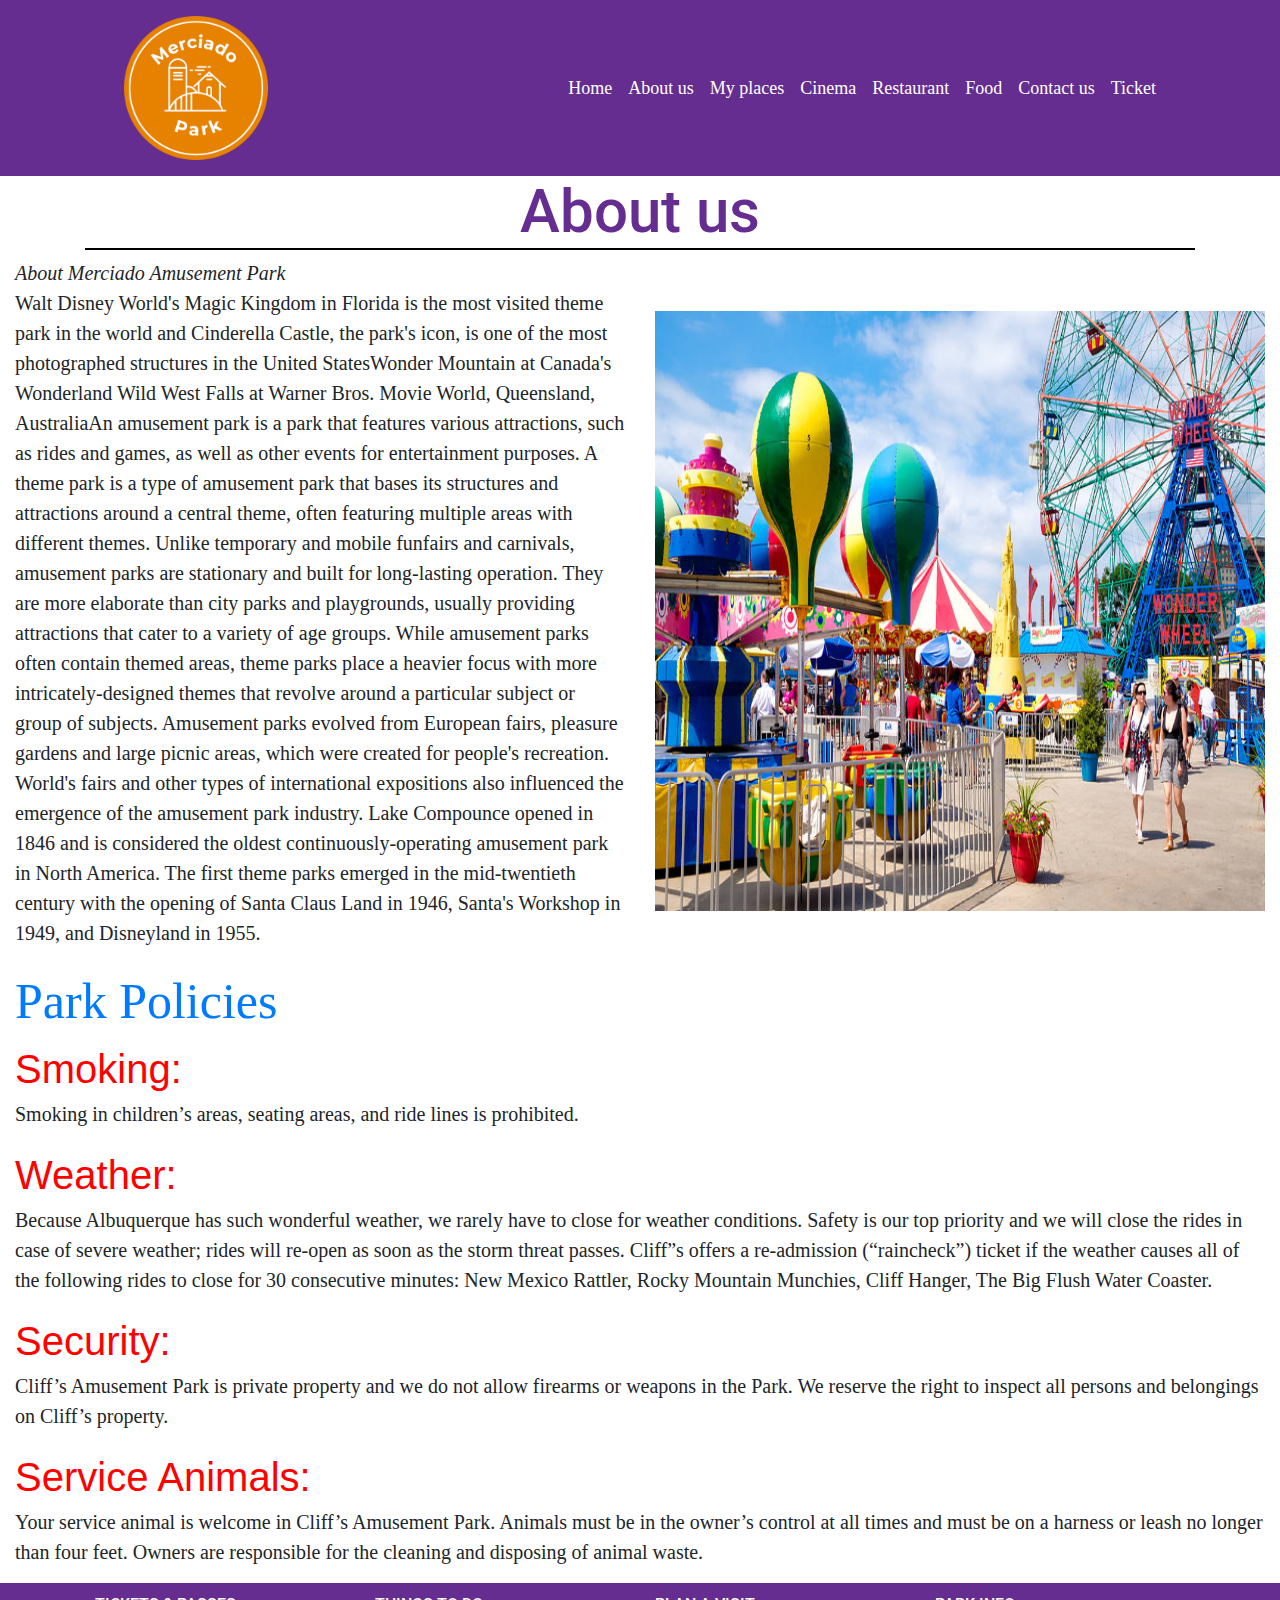
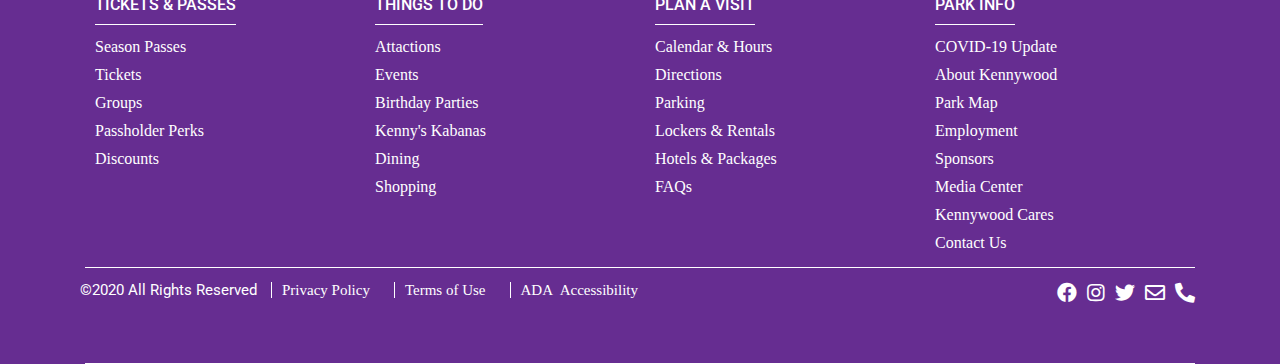
==== About.html @ e529919e "dua eProject len github" ====
<!DOCTYPE html>
<html lang="en">
  <head>
    <meta charset="UTF-8" />
    <meta name="viewport" content="width=device-width, initial-scale=1.0" />
    <meta http-equiv="X-UA-Compatible" content="ie=edge" />
    <title>Merciado Amusement Park</title>
    <link rel="stylesheet" href="./style/main.css" />
    <link rel="stylesheet" href="./style/bootstrap-grid.css" />
    <link href="https://fonts.googleapis.com/css2?family=Roboto:wght@300;400;500;700&display=swap" rel="stylesheet" />
    <link rel="stylesheet" href="./style/all.css" />
    <!-- Import Boostrap css, js, font awesome here -->
    <link rel="stylesheet" href="https://maxcdn.bootstrapcdn.com/bootstrap/4.1.3/css/bootstrap.min.css" />
    <link href="https://use.fontawesome.com/releases/v5.0.4/css/all.css" rel="stylesheet" />
    <script src="https://ajax.googleapis.com/ajax/libs/jquery/3.3.1/jquery.min.js"></script>
    <script src="https://cdnjs.cloudflare.com/ajax/libs/popper.js/1.14.3/umd/popper.min.js"></script>
    <script src="https://maxcdn.bootstrapcdn.com/bootstrap/4.1.3/js/bootstrap.min.js"></script>
  </head>
  <body>
    <!-- Navigation -->
    <header class="menu">
      <div class="container">
        <nav class="navbar navbar-expand-md navbar-light bg-purple sticky-top">
          <div class="container-fluid">
            <a class="navbar-branch" href="./index.html">
              <img src="./images/logo.jpg" />
            </a>
            <button class="navbar-toggler" type="button" data-toggle="collapse" data-target="#navbarResponsive">
              <span class="navbar-toggler-icon"></span>
            </button>
            <div class="collapse navbar-collapse" id="navbarResponsive">
              <ul class="navbar-nav ml-auto">
                <li class="nav-item">
                  <a class="nav-link active" href="./index.html">Home</a>
                </li>
                <li class="nav-item">
                  <a class="nav-link" href="About.html">About us</a>
                </li>
                <li class="nav-item">
                  <a class="nav-link" href="place.html">My places</a>
                </li>
                <li class="nav-item">
                  <a class="nav-link" href="cinema.html">Cinema</a>
                </li>
                <li class="nav-item">
                  <a class="nav-link" href="restaurant.html">Restaurant</a>
                </li>
                <li class="nav-item">
                  <a class="nav-link" href="./food.html">Food</a>
                </li>
                <li class="nav-item">
                  <a class="nav-link" href="./contact.html">Contact us</a>
                </li>
                <li class="nav-item">
                  <a class="nav-link" href="./ticket.html">Ticket</a>
                </li>
              </ul>
            </div>
          </div>
        </nav>
      </div>
    </header>
    <section class="about">
      <div class="container">
        <h2><span>About us</span></h2>
      </div>
      <div class="about-item container-fluid">
        <div class="row">
          <div class="col-md-6 item-item">
            <i> About Merciado Amusement Park</i>
            <p>
              Walt Disney World's Magic Kingdom in Florida is the most visited theme park in the world and Cinderella
              Castle, the park's icon, is one of the most photographed structures in the United StatesWonder Mountain at
              Canada's Wonderland Wild West Falls at Warner Bros. Movie World, Queensland, AustraliaAn amusement park is
              a park that features various attractions, such as rides and games, as well as other events for
              entertainment purposes. A theme park is a type of amusement park that bases its structures and attractions
              around a central theme, often featuring multiple areas with different themes. Unlike temporary and mobile
              funfairs and carnivals, amusement parks are stationary and built for long-lasting operation. They are more
              elaborate than city parks and playgrounds, usually providing attractions that cater to a variety of age
              groups. While amusement parks often contain themed areas, theme parks place a heavier focus with more
              intricately-designed themes that revolve around a particular subject or group of subjects. Amusement parks
              evolved from European fairs, pleasure gardens and large picnic areas, which were created for people's
              recreation. World's fairs and other types of international expositions also influenced the emergence of
              the amusement park industry. Lake Compounce opened in 1846 and is considered the oldest
              continuously-operating amusement park in North America. The first theme parks emerged in the mid-twentieth
              century with the opening of Santa Claus Land in 1946, Santa's Workshop in 1949, and Disneyland in 1955.
            </p>
          </div>
          <div class="col-md-6 item-item">
            <img src="./images/img.jpg" alt="" />
          </div>
        </div>
        <nav class="policies">
          <a href="">Park Policies</a>
          <p>
            <u>Smoking:</u><br />
            Smoking in children’s areas, seating areas, and ride lines is prohibited.
          </p>
          <p>
            <u>Weather:<br /></u>
            Because Albuquerque has such wonderful weather, we rarely have to close for weather conditions. Safety is
            our top priority and we will close the rides in case of severe weather; rides will re-open as soon as the
            storm threat passes. Cliff”s offers a re-admission (“raincheck”) ticket if the weather causes all of the
            following rides to close for 30 consecutive minutes: New Mexico Rattler, Rocky Mountain Munchies, Cliff
            Hanger, The Big Flush Water Coaster.
          </p>
          <p>
            <u>Security:<br /></u>
            Cliff’s Amusement Park is private property and we do not allow firearms or weapons in the Park. We reserve
            the right to inspect all persons and belongings on Cliff’s property.
          </p>
          <p>
            <u>Service Animals:<br /></u>
            Your service animal is welcome in Cliff’s Amusement Park. Animals must be in the owner’s control at all
            times and must be on a harness or leash no longer than four feet. Owners are responsible for the cleaning
            and disposing of animal waste.
          </p>
        </nav>
      </div>
    </section>
    <footer class="footer">
      <div class="container-fluid">
        <div class="container">
          <div class="footer-item">
            <div class="row">
              <div class="col-3 item-item">
                <h3>TICKETS & PASSES</h3>
                <a href="">Season Passes</a>
                <a href="">Tickets</a>
                <a href="">Groups</a>
                <a href="">Passholder Perks</a>
                <a href="">Discounts</a>
              </div>

              <div class="col-3 item-item ">
                <h3>THINGS TO DO</h3>
                <a href="">Attactions</a>
                <a href="">Events</a>
                <a href="">Birthday Parties</a>
                <a href="">Kenny's Kabanas</a>
                <a href="">Dining</a>
                <a href="">Shopping</a>
              </div>

              <div class="col-3 item-item ">
                <h3>PLAN A VISIT</h3>
                <a href="">Calendar & Hours</a>
                <a href="">Directions</a>
                <a href="">Parking</a>
                <a href="">Lockers & Rentals</a>
                <a href="">Hotels & Packages</a>
                <a href="">FAQs</a>
              </div>

              <div class="col-3 item-item ">
                <h3>PARK INFO</h3>
                <a href="">COVID-19 Update</a>
                <a href="">About Kennywood</a>
                <a href="">Park Map</a>
                <a href="">Employment</a>
                <a href="">Sponsors</a>
                <a href="">Media Center</a>
                <a href="">Kennywood Cares</a>
                <a href="">Contact Us</a>
              </div>
            </div>
          </div>

          <div class="footer-item">
            <div class="row">
              <div class="col-7 item1-item">
                <span>©2020 All Rights Reserved</span>
                <a href="">Privacy Policy</a>
                <a href="">Terms of Use</a>
                <a href="">ADA &nbsp;Accessibility</a>
              </div>
              <div class="col-5 face">
                <a href="tel:+84xxxxxxxxx"><i class="fas fa-phone-alt"></i></a>
                <a href="mailto:Merciadopark@gmail.com"><i class="far fa-envelope"></i></a>
                <a href="https://twitter.com"><i class="fab fa-twitter"></i></a>
                <a href="https://www.instagram.com"><i class="fab fa-instagram"></i></a>
                <a href="https://www.facebook.com"><i class="fab fa-facebook"></i></a>
              </div>
            </div>
          </div>
        </div>
      </div>
    </footer>
  </body>
</html>
---- style/main.css ----
* {
  padding: 0;
  margin: 0;
  box-sizing: border-box;
}
:root {
  --color-orange: #f47920;
  --color-purple: #662d91;
  --color-yellow: #efbf04;
  --color-white: #ffffff;
  --color-red: #ee2424;
}
body {
  font-family: Arial, Helvetica, sans-serif;
  background-position: center;
  background-repeat: no-repeat;
  background-size: cover;
  position: relative;
  width: 100%;
}
/* menu */
.menu {
  background-color: var(--color-purple);
  color: var(--color-white);
}
.navbar {
  background-color: var(--color-purple);
  color: var(--color-white);
}
.navbar .navbar-branch > img {
  width: 80%;
  height: 30%;
}
.navbar li a {
  color: white !important;
  font-family: Georgia, "Times New Roman", Times, serif;
  font-size: 18px;
}
.navbar li a:hover {
  color: black !important;
}
/* SLIDER */
#slider {
  overflow: hidden;
}
#slider figure {
  position: relative;
  width: 500%;
  margin: 0;
  left: 0;
  animation: infinite;
}
#slider figure img {
  width: 20%;
  float: left;
}

@keyframes slider {
  0% {
    left: 0;
  }
  20% {
    left: 0;
  }
  25% {
    left: -100%;
  }
  30% {
    left: -100%;
  }
  45% {
    left: -100%;
  }
  50% {
    left: -200%;
  }
  70% {
    left: -200%;
  }
  75% {
    left: -300%;
  }
  95% {
    left: -300%;
  }
  100% {
    left: -400%;
  }
}

/* content */
.content {
  text-align: center;
}
.content .Title {
  margin: auto;
}
h2 {
  text-align: center;
  padding-bottom: 0;
  border-bottom: 2px solid black;
}
span {
  font-size: 60px;
  color: var(--color-purple);
}
u {
  text-decoration: none;
  font-size: 40px;
  color: red;
  font-family: Impact, Haettenschweiler, "Arial Narrow Bold", sans-serif;
}
b {
  color: var(--color-yellow);
  font-size: 50px;
  font-family: "Trebuchet MS", "Lucida Sans Unicode", "Lucida Grande", "Lucida Sans", Arial, sans-serif;
}
p {
  font-family: Cambria, Cochin, Georgia, Times, "Times New Roman", serif;
  font-size: 20px;
}
a {
  color: var(--color-orange);
  font-size: 50px;
  font-family: Cambria, Cochin, Georgia, Times, "Times New Roman", serif;
}

.content .wrapper {
  width: 100%;
  margin: auto;
}
.content .wrapper .item {
  background-color: var(--color-white);
  width: 300px;
  text-align: center;
}
.content .wrapper .item > img {
  width: 100%;
  height: 300px;
}

i {
  font-family: Cambria, Cochin, Georgia, Times, "Times New Roman", serif;
  font-size: 20px;
}
/* ====footer=== */
footer {
  margin: 0;
  padding: 0;
  background-color: var(--color-purple);
}
.footer-item {
  border-bottom: 1px solid white;
  padding: 10px;
  margin: auto;
}
.footer-item .item-item > h3 {
  color: var(--color-white);
  border-bottom: 1px solid white;
  padding-bottom: 10px;
  font-size: 16px;
  display: inline-block;
}
.item-item > a {
  color: var(--color-white);
  display: block;
  text-decoration: none;
  font-size: 16px;
  padding: 2px 0;
}

.footer-item .item1-item {
  padding: 0;
}
.footer-item .item1-item span {
  color: var(--color-white);
  font-size: 15px;
}
.footer-item .item1-item a {
  color: var(--color-white);
  text-decoration: none;
  border-left: 1px solid white;
  padding-left: 10px;
  margin: 0 10px;
  font-size: 15px;
}
.footer-item .face {
  color: var(--color-white);
  padding: 0;
}
.footer-item .face a {
  float: right;
}
.footer-item .face a i {
  margin: 5px;
  font-size: 20px;
  vertical-align: top;
  margin-top: 5px;
  color: var(--color-white);
}

/* gallery */
.container > h2 > span {
  font-size: 60px;
  color: var(--color-purple);
}
.container .gallery-item {
  width: 1200px;
}
.container .gallery-item > img {
  width: 300px;
  height: 300px;
  padding: 10px;
}
/* about us */
.about {
  margin: auto;
}
.about .about-item {
  margin: 5px auto;
}
.about .about-item .item-item {
  margin: auto;
}
.about .about-item .item-item > img {
  width: 100%;
  height: 600px;
}

/* contact us */
.container label {
  margin-bottom: 20px;
}
.submit {
  margin-left: 10px;
}
.map > iframe {
  width: 100%;
  border: 1px solid black;
}

/*my place  */
.place {
  width: 100%;
  margin: 10px;
  text-align: center;
}
.place .place-item {
  width: 100%;
}
.place .place-item > img {
  width: 100%;
  height: 300px;
}
.place .place-item > a {
  font-size: 30px;
  color: var(--color-orange);
}
/* food */

.w3-container,
.w3-panel {
  padding: 0;
  margin: 10px;
}

.w3-tooltip {
  width: 350px;
  margin-left: 10px;
}
.p2 {
  margin-bottom: 15px;
}
.color {
  color: #c42e02;
}
.food {
  text-align: center;
  margin: auto;
  background-color: var(--color-yellow);
  padding: 10px;
  width: 100%;
  margin: 5px;
}
.w3-tooltip > img {
  width: 350px;
  height: 300px;
  margin: 10px auto;
  cursor: pointer;
  border: 2px solid white;
}
/* restaurant */
.restaurant {
  background-color: var(--color-yellow);
  padding: 10px;
  width: 100%;
}
.item {
  width: 100%;
}
.item .w3-container > img {
  width: 530px;
  height: 300px;
  margin: 5px auto;
  cursor: pointer;
  border: 1px solid white;
}
#img01 {
  width: 100%;
  height: 500px;
}
/* playground */
.playground {
  text-align: center;
  margin: auto;
  padding: 10px;
  width: 100%;
  margin: 5px;
}

/* cinema */
.cinema {
  text-align: center;
  margin: auto;
  padding: 10px;
  width: 100%;
  margin: 5px;
  background-color: var(--color-orange);
}
.cinema .item .w3-container > img {
  width: 530px;
  height: 400px;
  margin: 5px auto;
  cursor: pointer;
  border: 1px solid white;
}
#img02 {
  width: 100%;
  height: 100%;
}
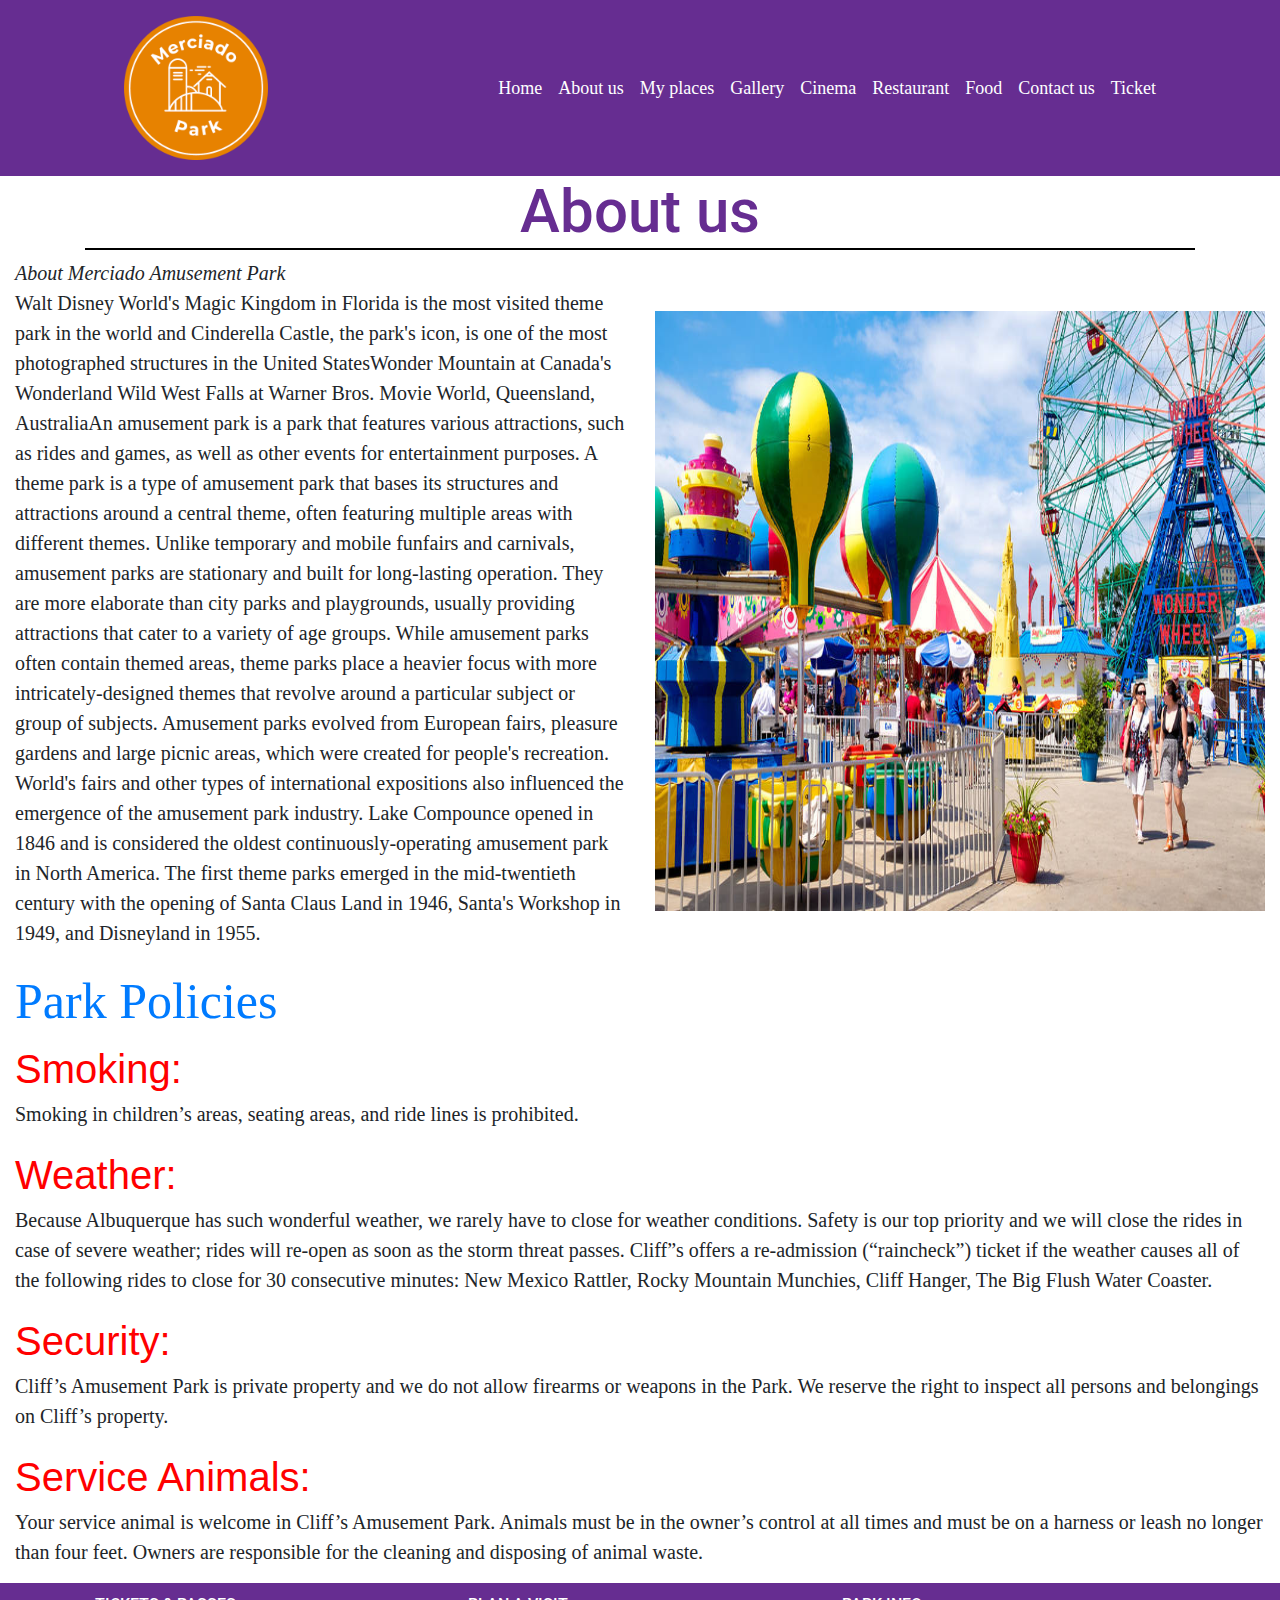
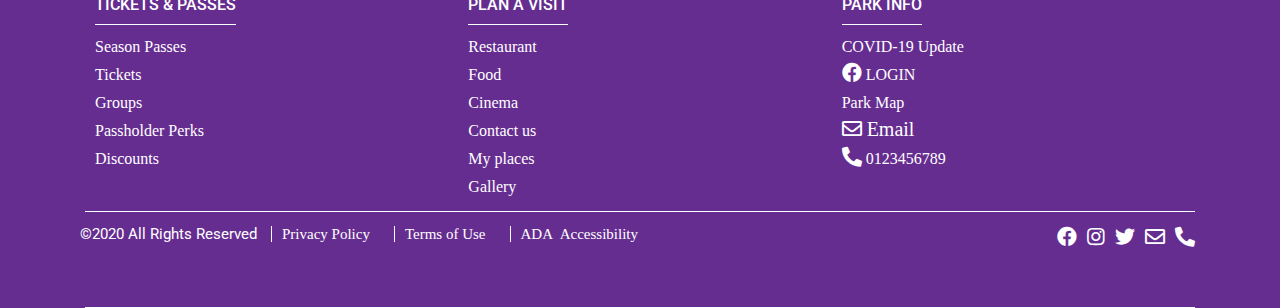
==== commit 2936e9d5: "luu Eproject" ====
--- a/About.html
+++ b/About.html
@@ -38,6 +38,9 @@
                 </li>
                 <li class="nav-item">
                   <a class="nav-link" href="place.html">My places</a>
+                </li>
+                <li class="nav-item">
+                  <a class="nav-link" href="gallery.html">Gallery</a>
                 </li>
                 <li class="nav-item">
                   <a class="nav-link" href="cinema.html">Cinema</a>
@@ -123,7 +126,7 @@
         <div class="container">
           <div class="footer-item">
             <div class="row">
-              <div class="col-3 item-item">
+              <div class="col-4 item-item">
                 <h3>TICKETS & PASSES</h3>
                 <a href="">Season Passes</a>
                 <a href="">Tickets</a>
@@ -132,36 +135,23 @@
                 <a href="">Discounts</a>
               </div>
 
-              <div class="col-3 item-item ">
-                <h3>THINGS TO DO</h3>
-                <a href="">Attactions</a>
-                <a href="">Events</a>
-                <a href="">Birthday Parties</a>
-                <a href="">Kenny's Kabanas</a>
-                <a href="">Dining</a>
-                <a href="">Shopping</a>
+              <div class="col-4 item-item ">
+                <h3>PLAN A VISIT</h3>
+                <a href="restaurant.html">Restaurant</a>
+                <a href="food.html">Food</a>
+                <a href="cinema.html">Cinema</a>
+                <a href="contact.html">Contact us</a>
+                <a href="place.html">My places</a>
+                <a href="gallery.html">Gallery</a>
               </div>
 
-              <div class="col-3 item-item ">
-                <h3>PLAN A VISIT</h3>
-                <a href="">Calendar & Hours</a>
-                <a href="">Directions</a>
-                <a href="">Parking</a>
-                <a href="">Lockers & Rentals</a>
-                <a href="">Hotels & Packages</a>
-                <a href="">FAQs</a>
-              </div>
-
-              <div class="col-3 item-item ">
+              <div class="col-4 item-item ">
                 <h3>PARK INFO</h3>
                 <a href="">COVID-19 Update</a>
-                <a href="">About Kennywood</a>
-                <a href="">Park Map</a>
-                <a href="">Employment</a>
-                <a href="">Sponsors</a>
-                <a href="">Media Center</a>
-                <a href="">Kennywood Cares</a>
-                <a href="">Contact Us</a>
+                <a href="https://www.facebook.com"><i class="fab fa-facebook"></i> LOGIN </a>
+                <a href="contact.html">Park Map</a>
+                <a href="mailto:Merciadopark@gmail.com"><i class="far fa-envelope"> Email</i></a>
+                <a href="tel:+84xxxxxxxxx"><i class="fas fa-phone-alt"></i> 0123456789</a>
               </div>
             </div>
           </div>
--- a/style/main.css
+++ b/style/main.css
@@ -131,7 +131,7 @@
 }
 .content .wrapper .item {
   background-color: var(--color-white);
-  width: 300px;
+  width: 100%;
   text-align: center;
 }
 .content .wrapper .item > img {
@@ -199,95 +199,137 @@
   color: var(--color-white);
 }
 
+/* about us */
+.about {
+  margin: auto;
+}
+.about .about-item {
+  margin: 5px auto;
+}
+.about .about-item .item-item {
+  margin: auto;
+}
+.about .about-item .item-item > img {
+  width: 100%;
+  height: 600px;
+}
+/* cinema */
+.cinema {
+  text-align: center;
+  margin: auto;
+  padding: 10px;
+  width: 100%;
+  margin: 5px;
+  background-color: var(--color-orange);
+}
+.cinema .w3-container {
+  width: 100%;
+}
+.cinema .item .w3-container > img {
+  width: 100%;
+  height: 400px;
+  margin: 5px auto;
+  cursor: pointer;
+  border: 1px solid white;
+}
+#img02 {
+  width: 100%;
+  height: 100%;
+}
+/* contact us */
+.container label {
+  margin-bottom: 20px;
+}
+.submit {
+  margin-left: 10px;
+}
+.map > iframe {
+  width: 100%;
+  border: 1px solid black;
+}
+
+/*my place  */
+.place {
+  width: 100%;
+  margin: 10px;
+  text-align: center;
+}
+.place .place-item {
+  width: 100%;
+}
+.place .place-item > img {
+  width: 100%;
+  height: 300px;
+}
+.place .place-item > a {
+  font-size: 20px;
+  color: var(--color-orange);
+}
+/* food */
+
+.w3-container,
+.w3-panel {
+  padding: 0;
+  margin: 10px;
+}
+
+.w3-tooltip {
+  width: 100%;
+  margin-left: 10px;
+}
+.p2 {
+  margin-bottom: 15px;
+}
+.color {
+  color: #c42e02;
+}
+.food {
+  text-align: center;
+  margin: auto;
+  background-color: var(--color-yellow);
+  padding: 10px;
+  width: 100%;
+  margin: 5px;
+}
+.food .w3-container {
+  width: 100%;
+}
+.w3-tooltip > img {
+  width: 100%;
+  height: 300px;
+  margin: 10px auto;
+  cursor: pointer;
+  border: 2px solid white;
+}
 /* gallery */
 .container > h2 > span {
   font-size: 60px;
   color: var(--color-purple);
 }
 .container .gallery-item {
-  width: 1200px;
+  width: 100%;
 }
 .container .gallery-item > img {
-  width: 300px;
-  height: 300px;
-  padding: 10px;
-}
-/* about us */
-.about {
-  margin: auto;
-}
-.about .about-item {
-  margin: 5px auto;
-}
-.about .about-item .item-item {
-  margin: auto;
-}
-.about .about-item .item-item > img {
-  width: 100%;
-  height: 600px;
-}
-
-/* contact us */
-.container label {
-  margin-bottom: 20px;
-}
-.submit {
-  margin-left: 10px;
-}
-.map > iframe {
-  width: 100%;
-  border: 1px solid black;
-}
-
-/*my place  */
-.place {
-  width: 100%;
-  margin: 10px;
-  text-align: center;
-}
-.place .place-item {
-  width: 100%;
-}
-.place .place-item > img {
-  width: 100%;
-  height: 300px;
-}
-.place .place-item > a {
-  font-size: 30px;
-  color: var(--color-orange);
-}
-/* food */
-
-.w3-container,
-.w3-panel {
-  padding: 0;
-  margin: 10px;
-}
-
-.w3-tooltip {
-  width: 350px;
-  margin-left: 10px;
-}
-.p2 {
-  margin-bottom: 15px;
-}
-.color {
-  color: #c42e02;
-}
-.food {
-  text-align: center;
-  margin: auto;
-  background-color: var(--color-yellow);
+  width: 100%;
+  height: 300px;
+  padding: 10px;
+}
+/* playground */
+.playground {
+  text-align: center;
+  margin: auto;
   padding: 10px;
   width: 100%;
   margin: 5px;
 }
-.w3-tooltip > img {
-  width: 350px;
-  height: 300px;
-  margin: 10px auto;
-  cursor: pointer;
-  border: 2px solid white;
+.playground .item {
+  width: 100%;
+}
+.playground .item .w3-container {
+  width: 100%;
+}
+.playgroundplayground .item .w3-container .w3-tooltip {
+  width: 100%;
 }
 /* restaurant */
 .restaurant {
@@ -295,11 +337,11 @@
   padding: 10px;
   width: 100%;
 }
-.item {
+.item .w3-container {
   width: 100%;
 }
 .item .w3-container > img {
-  width: 530px;
+  width: 100%;
   height: 300px;
   margin: 5px auto;
   cursor: pointer;
@@ -309,32 +351,3 @@
   width: 100%;
   height: 500px;
 }
-/* playground */
-.playground {
-  text-align: center;
-  margin: auto;
-  padding: 10px;
-  width: 100%;
-  margin: 5px;
-}
-
-/* cinema */
-.cinema {
-  text-align: center;
-  margin: auto;
-  padding: 10px;
-  width: 100%;
-  margin: 5px;
-  background-color: var(--color-orange);
-}
-.cinema .item .w3-container > img {
-  width: 530px;
-  height: 400px;
-  margin: 5px auto;
-  cursor: pointer;
-  border: 1px solid white;
-}
-#img02 {
-  width: 100%;
-  height: 100%;
-}
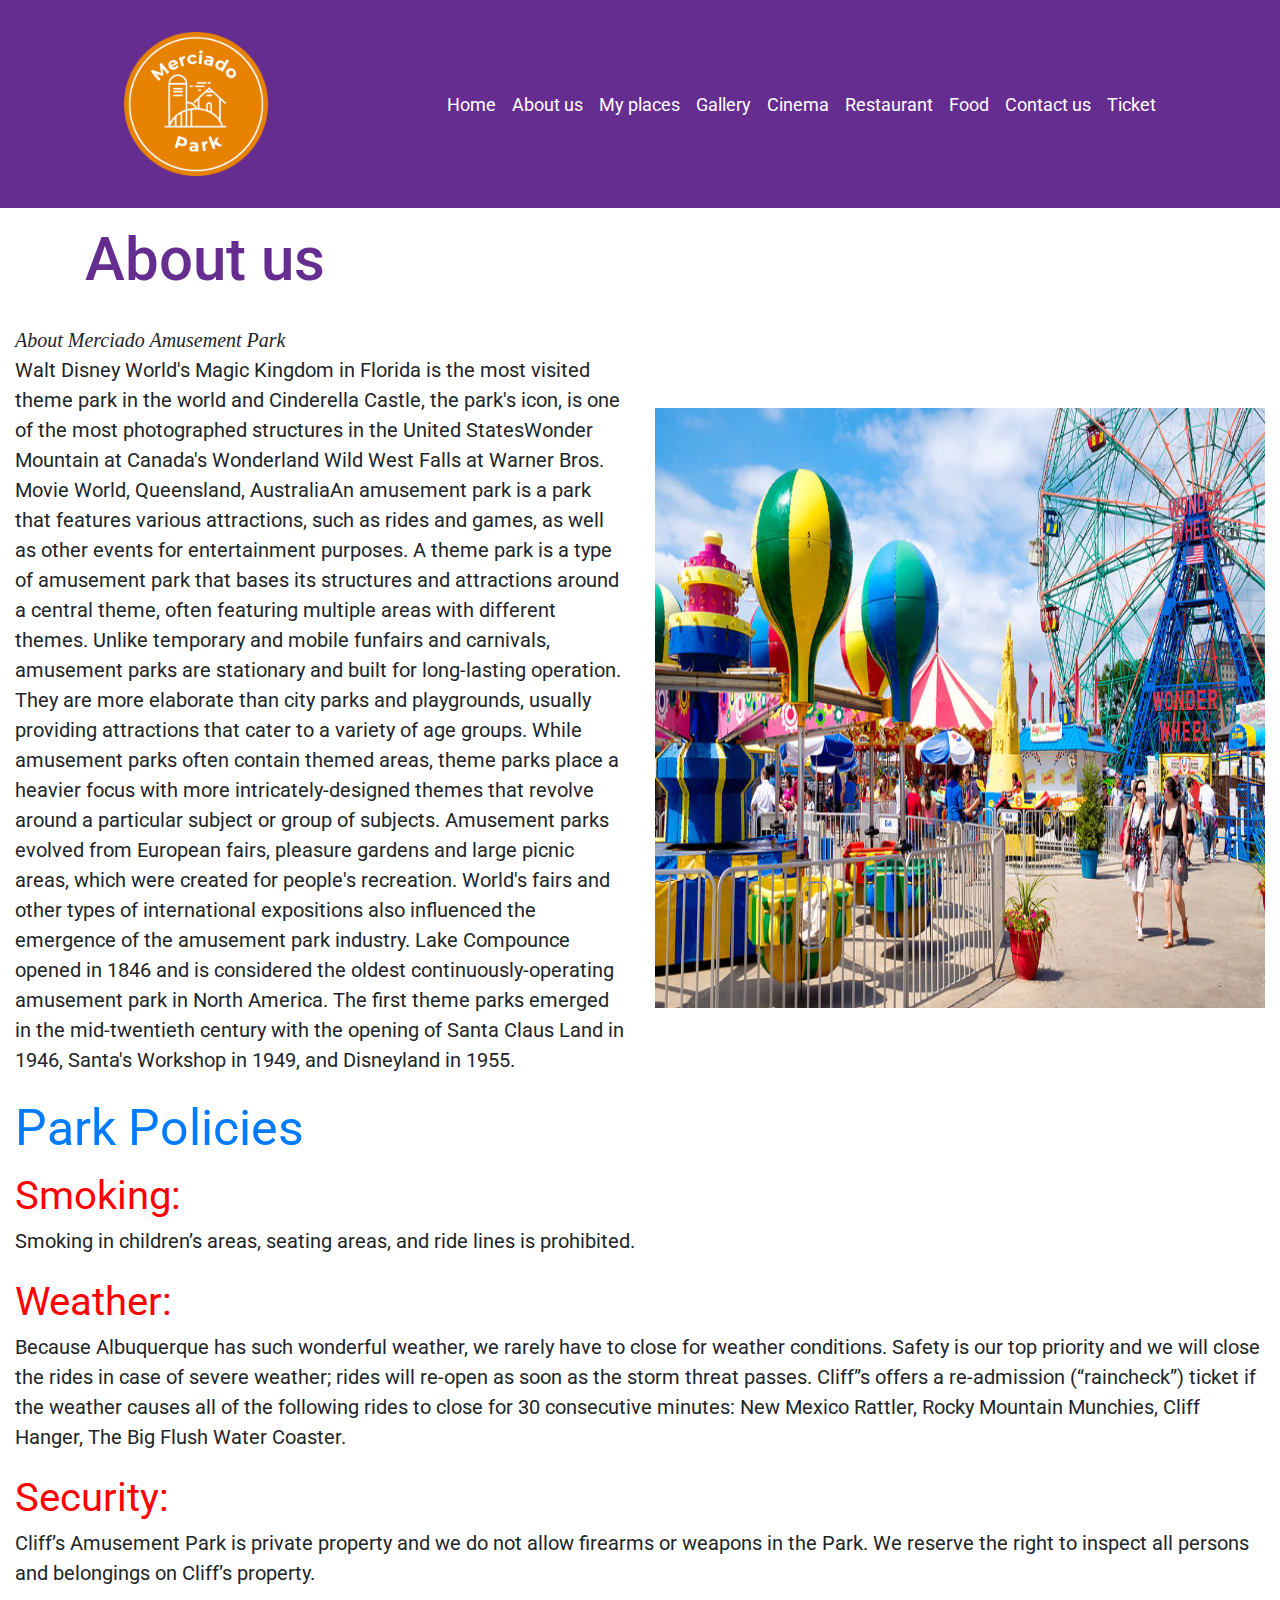
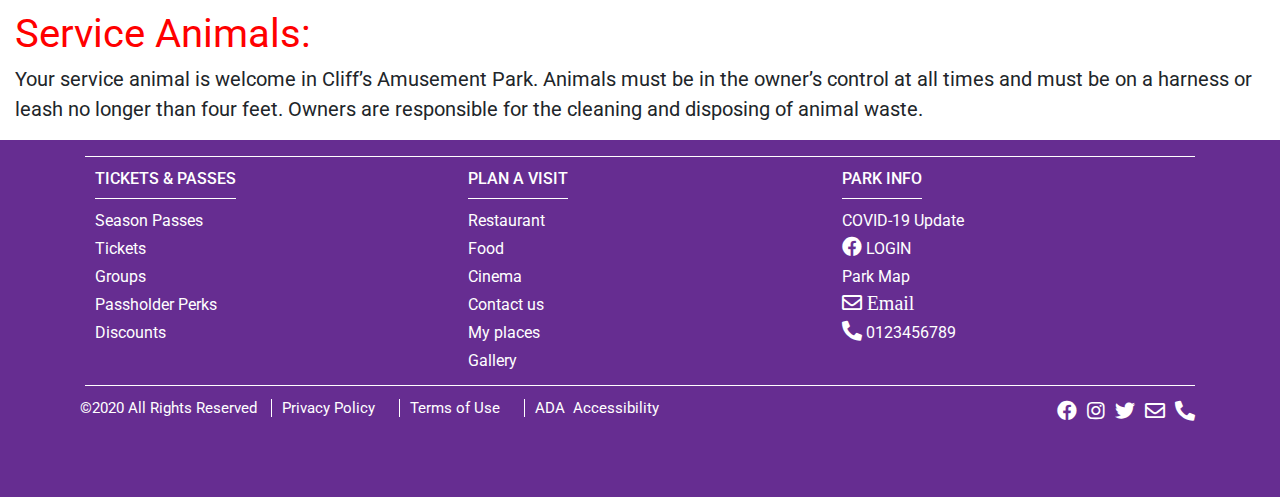
==== commit ed41dbff: "update" ====
--- a/About.html
+++ b/About.html
@@ -7,11 +7,20 @@
     <title>Merciado Amusement Park</title>
     <link rel="stylesheet" href="./style/main.css" />
     <link rel="stylesheet" href="./style/bootstrap-grid.css" />
-    <link href="https://fonts.googleapis.com/css2?family=Roboto:wght@300;400;500;700&display=swap" rel="stylesheet" />
+    <link
+      href="https://fonts.googleapis.com/css2?family=Roboto:wght@300;400;500;700&display=swap"
+      rel="stylesheet"
+    />
     <link rel="stylesheet" href="./style/all.css" />
     <!-- Import Boostrap css, js, font awesome here -->
-    <link rel="stylesheet" href="https://maxcdn.bootstrapcdn.com/bootstrap/4.1.3/css/bootstrap.min.css" />
-    <link href="https://use.fontawesome.com/releases/v5.0.4/css/all.css" rel="stylesheet" />
+    <link
+      rel="stylesheet"
+      href="https://maxcdn.bootstrapcdn.com/bootstrap/4.1.3/css/bootstrap.min.css"
+    />
+    <link
+      href="https://use.fontawesome.com/releases/v5.0.4/css/all.css"
+      rel="stylesheet"
+    />
     <script src="https://ajax.googleapis.com/ajax/libs/jquery/3.3.1/jquery.min.js"></script>
     <script src="https://cdnjs.cloudflare.com/ajax/libs/popper.js/1.14.3/umd/popper.min.js"></script>
     <script src="https://maxcdn.bootstrapcdn.com/bootstrap/4.1.3/js/bootstrap.min.js"></script>
@@ -25,7 +34,12 @@
             <a class="navbar-branch" href="./index.html">
               <img src="./images/logo.jpg" />
             </a>
-            <button class="navbar-toggler" type="button" data-toggle="collapse" data-target="#navbarResponsive">
+            <button
+              class="navbar-toggler"
+              type="button"
+              data-toggle="collapse"
+              data-target="#navbarResponsive"
+            >
               <span class="navbar-toggler-icon"></span>
             </button>
             <div class="collapse navbar-collapse" id="navbarResponsive">
@@ -72,21 +86,31 @@
           <div class="col-md-6 item-item">
             <i> About Merciado Amusement Park</i>
             <p>
-              Walt Disney World's Magic Kingdom in Florida is the most visited theme park in the world and Cinderella
-              Castle, the park's icon, is one of the most photographed structures in the United StatesWonder Mountain at
-              Canada's Wonderland Wild West Falls at Warner Bros. Movie World, Queensland, AustraliaAn amusement park is
-              a park that features various attractions, such as rides and games, as well as other events for
-              entertainment purposes. A theme park is a type of amusement park that bases its structures and attractions
-              around a central theme, often featuring multiple areas with different themes. Unlike temporary and mobile
-              funfairs and carnivals, amusement parks are stationary and built for long-lasting operation. They are more
-              elaborate than city parks and playgrounds, usually providing attractions that cater to a variety of age
-              groups. While amusement parks often contain themed areas, theme parks place a heavier focus with more
-              intricately-designed themes that revolve around a particular subject or group of subjects. Amusement parks
-              evolved from European fairs, pleasure gardens and large picnic areas, which were created for people's
-              recreation. World's fairs and other types of international expositions also influenced the emergence of
-              the amusement park industry. Lake Compounce opened in 1846 and is considered the oldest
-              continuously-operating amusement park in North America. The first theme parks emerged in the mid-twentieth
-              century with the opening of Santa Claus Land in 1946, Santa's Workshop in 1949, and Disneyland in 1955.
+              Walt Disney World's Magic Kingdom in Florida is the most visited
+              theme park in the world and Cinderella Castle, the park's icon, is
+              one of the most photographed structures in the United StatesWonder
+              Mountain at Canada's Wonderland Wild West Falls at Warner Bros.
+              Movie World, Queensland, AustraliaAn amusement park is a park that
+              features various attractions, such as rides and games, as well as
+              other events for entertainment purposes. A theme park is a type of
+              amusement park that bases its structures and attractions around a
+              central theme, often featuring multiple areas with different
+              themes. Unlike temporary and mobile funfairs and carnivals,
+              amusement parks are stationary and built for long-lasting
+              operation. They are more elaborate than city parks and
+              playgrounds, usually providing attractions that cater to a variety
+              of age groups. While amusement parks often contain themed areas,
+              theme parks place a heavier focus with more intricately-designed
+              themes that revolve around a particular subject or group of
+              subjects. Amusement parks evolved from European fairs, pleasure
+              gardens and large picnic areas, which were created for people's
+              recreation. World's fairs and other types of international
+              expositions also influenced the emergence of the amusement park
+              industry. Lake Compounce opened in 1846 and is considered the
+              oldest continuously-operating amusement park in North America. The
+              first theme parks emerged in the mid-twentieth century with the
+              opening of Santa Claus Land in 1946, Santa's Workshop in 1949, and
+              Disneyland in 1955.
             </p>
           </div>
           <div class="col-md-6 item-item">
@@ -97,26 +121,31 @@
           <a href="">Park Policies</a>
           <p>
             <u>Smoking:</u><br />
-            Smoking in children’s areas, seating areas, and ride lines is prohibited.
+            Smoking in children’s areas, seating areas, and ride lines is
+            prohibited.
           </p>
           <p>
             <u>Weather:<br /></u>
-            Because Albuquerque has such wonderful weather, we rarely have to close for weather conditions. Safety is
-            our top priority and we will close the rides in case of severe weather; rides will re-open as soon as the
-            storm threat passes. Cliff”s offers a re-admission (“raincheck”) ticket if the weather causes all of the
-            following rides to close for 30 consecutive minutes: New Mexico Rattler, Rocky Mountain Munchies, Cliff
-            Hanger, The Big Flush Water Coaster.
+            Because Albuquerque has such wonderful weather, we rarely have to
+            close for weather conditions. Safety is our top priority and we will
+            close the rides in case of severe weather; rides will re-open as
+            soon as the storm threat passes. Cliff”s offers a re-admission
+            (“raincheck”) ticket if the weather causes all of the following
+            rides to close for 30 consecutive minutes: New Mexico Rattler, Rocky
+            Mountain Munchies, Cliff Hanger, The Big Flush Water Coaster.
           </p>
           <p>
             <u>Security:<br /></u>
-            Cliff’s Amusement Park is private property and we do not allow firearms or weapons in the Park. We reserve
-            the right to inspect all persons and belongings on Cliff’s property.
+            Cliff’s Amusement Park is private property and we do not allow
+            firearms or weapons in the Park. We reserve the right to inspect all
+            persons and belongings on Cliff’s property.
           </p>
           <p>
             <u>Service Animals:<br /></u>
-            Your service animal is welcome in Cliff’s Amusement Park. Animals must be in the owner’s control at all
-            times and must be on a harness or leash no longer than four feet. Owners are responsible for the cleaning
-            and disposing of animal waste.
+            Your service animal is welcome in Cliff’s Amusement Park. Animals
+            must be in the owner’s control at all times and must be on a harness
+            or leash no longer than four feet. Owners are responsible for the
+            cleaning and disposing of animal waste.
           </p>
         </nav>
       </div>
@@ -135,7 +164,7 @@
                 <a href="">Discounts</a>
               </div>
 
-              <div class="col-4 item-item ">
+              <div class="col-4 item-item">
                 <h3>PLAN A VISIT</h3>
                 <a href="restaurant.html">Restaurant</a>
                 <a href="food.html">Food</a>
@@ -145,13 +174,19 @@
                 <a href="gallery.html">Gallery</a>
               </div>
 
-              <div class="col-4 item-item ">
+              <div class="col-4 item-item">
                 <h3>PARK INFO</h3>
                 <a href="">COVID-19 Update</a>
-                <a href="https://www.facebook.com"><i class="fab fa-facebook"></i> LOGIN </a>
-                <a href="contact.html">Park Map</a>
-                <a href="mailto:Merciadopark@gmail.com"><i class="far fa-envelope"> Email</i></a>
-                <a href="tel:+84xxxxxxxxx"><i class="fas fa-phone-alt"></i> 0123456789</a>
+                <a href="https://www.facebook.com"
+                  ><i class="fab fa-facebook"></i> LOGIN
+                </a>
+                <a href="https://goo.gl/maps/65HEXaTtwgpfj17s9">Park Map</a>
+                <a href="mailto:Merciadopark@gmail.com"
+                  ><i class="far fa-envelope"> Email</i></a
+                >
+                <a href="tel:+84xxxxxxxxx"
+                  ><i class="fas fa-phone-alt"></i> 0123456789</a
+                >
               </div>
             </div>
           </div>
@@ -166,10 +201,16 @@
               </div>
               <div class="col-5 face">
                 <a href="tel:+84xxxxxxxxx"><i class="fas fa-phone-alt"></i></a>
-                <a href="mailto:Merciadopark@gmail.com"><i class="far fa-envelope"></i></a>
+                <a href="mailto:Merciadopark@gmail.com"
+                  ><i class="far fa-envelope"></i
+                ></a>
                 <a href="https://twitter.com"><i class="fab fa-twitter"></i></a>
-                <a href="https://www.instagram.com"><i class="fab fa-instagram"></i></a>
-                <a href="https://www.facebook.com"><i class="fab fa-facebook"></i></a>
+                <a href="https://www.instagram.com"
+                  ><i class="fab fa-instagram"></i
+                ></a>
+                <a href="https://www.facebook.com"
+                  ><i class="fab fa-facebook"></i
+                ></a>
               </div>
             </div>
           </div>
--- a/style/main.css
+++ b/style/main.css
@@ -10,6 +10,9 @@
   --color-white: #ffffff;
   --color-red: #ee2424;
 }
+a {
+  text-decoration: none;
+}
 body {
   font-family: Arial, Helvetica, sans-serif;
   background-position: center;
@@ -33,7 +36,7 @@
 }
 .navbar li a {
   color: white !important;
-  font-family: Georgia, "Times New Roman", Times, serif;
+  /* font-family: Georgia, "Times New Roman", Times, serif; */
   font-size: 18px;
 }
 .navbar li a:hover {
@@ -92,13 +95,21 @@
 .content {
   text-align: center;
 }
-.content .Title {
-  margin: auto;
-}
-h2 {
-  text-align: center;
-  padding-bottom: 0;
-  border-bottom: 2px solid black;
+.intro {
+  display: flex;
+  flex-direction: column;
+  justify-content: center;
+  align-items: center;
+  padding: 20px 0;
+}
+.intro a:hover {
+  text-decoration: none;
+}
+h2::after {
+  content: "";
+  width: 300px;
+  height: 3px;
+  border-bottom: 1px solid red;
 }
 span {
   font-size: 60px;
@@ -108,21 +119,21 @@
   text-decoration: none;
   font-size: 40px;
   color: red;
-  font-family: Impact, Haettenschweiler, "Arial Narrow Bold", sans-serif;
+  /* font-family: Impact, Haettenschweiler, "Arial Narrow Bold", sans-serif; */
 }
 b {
   color: var(--color-yellow);
   font-size: 50px;
-  font-family: "Trebuchet MS", "Lucida Sans Unicode", "Lucida Grande", "Lucida Sans", Arial, sans-serif;
+  /* font-family: "Trebuchet MS", "Lucida Sans Unicode", "Lucida Grande", "Lucida Sans", Arial, sans-serif; */
 }
 p {
-  font-family: Cambria, Cochin, Georgia, Times, "Times New Roman", serif;
+  /* font-family: Cambria, Cochin, Georgia, Times, "Times New Roman", serif; */
   font-size: 20px;
 }
 a {
   color: var(--color-orange);
   font-size: 50px;
-  font-family: Cambria, Cochin, Georgia, Times, "Times New Roman", serif;
+  /* font-family: Cambria, Cochin, Georgia, Times, "Times New Roman", serif; */
 }
 
 .content .wrapper {
@@ -134,7 +145,7 @@
   width: 100%;
   text-align: center;
 }
-.content .wrapper .item > img {
+.content .wrapper .item > a > img {
   width: 100%;
   height: 300px;
 }
@@ -150,7 +161,7 @@
   background-color: var(--color-purple);
 }
 .footer-item {
-  border-bottom: 1px solid white;
+  border-top: 1px solid white;
   padding: 10px;
   margin: auto;
 }
@@ -351,3 +362,222 @@
   width: 100%;
   height: 500px;
 }
+
+/* ticket */
+.ticket {
+  margin: auto;
+}
+.ticket div {
+  margin: 10px 0;
+}
+.ticket .adult > h2 {
+  color: var(--color-red);
+}
+.ticket div h3 {
+  font-size: 38px;
+  margin-left: 25%;
+  color: var(--color-purple);
+}
+.ticket div div {
+  background-color: var(--color-yellow);
+  margin: auto;
+  width: 500px;
+}
+.ticket div div button {
+  padding: 10px;
+  background-color: orange;
+  border: none;
+}
+.ticket div div h4 {
+  color: white;
+  background-color: teal;
+  border: 2px solid teal;
+  margin-bottom: 0;
+}
+.ticket div div p {
+  padding-left: 10px;
+  font-size: 18px;
+}
+.ticket div div h4 span {
+  margin: 0;
+  font-size: 18px;
+  color: var(--color-white);
+}
+
+.book {
+  background-color: var(--color-orange);
+}
+.book > h2 {
+  text-align: center;
+  font-size: 64px;
+  color: white;
+}
+/* login */
+* {
+  box-sizing: border-box;
+}
+.form .container {
+  position: relative;
+  border-radius: 5px;
+  background-color: #f2f2f2;
+  padding: 20px 0 30px 0;
+}
+/* style inputs and link buttons */
+input,
+.btn {
+  width: 100%;
+  padding: 12px;
+  border: none;
+  border-radius: 4px;
+  margin: 5px 0;
+  opacity: 0.85;
+  display: inline-block;
+  font-size: 17px;
+  line-height: 20px;
+  text-decoration: none; /* remove underline from anchors */
+}
+.fb {
+  background-color: #3b5998;
+  color: white;
+}
+
+.twitter {
+  background-color: #55acee;
+  color: white;
+}
+
+.google {
+  background-color: #dd4b39;
+  color: white;
+}
+
+/* style the submit button */
+input[type="submit"] {
+  background-color: #4caf50;
+  color: white;
+  cursor: pointer;
+}
+
+input[type="submit"]:hover {
+  background-color: #45a049;
+}
+
+/* Clear floats after the columns */
+.row:after {
+  content: "";
+  display: table;
+  clear: both;
+}
+/* hide some text on medium and large screens */
+.hide-md-lg {
+  display: none;
+}
+
+/* bottom container */
+.bottom-container {
+  text-align: center;
+  background-color: #666;
+  border-radius: 0px 0px 4px 4px;
+}
+/* sign up */
+input[type="text"],
+input[type="password"] {
+  width: 100%;
+  padding: 15px;
+  margin: 5px 0 22px 0;
+  display: inline-block;
+  border: none;
+  background: #f1f1f1;
+}
+
+/* Add a background color when the inputs get focus */
+input[type="text"]:focus,
+input[type="password"]:focus {
+  background-color: #ddd;
+  outline: none;
+}
+
+/* Set a style for all buttons */
+button {
+  background-color: #4caf50;
+  color: white;
+  padding: 14px 20px;
+  margin: 8px 0;
+  border: none;
+  cursor: pointer;
+  width: 100%;
+  opacity: 0.9;
+}
+
+button:hover {
+  opacity: 1;
+}
+
+/* Extra styles for the cancel button */
+.cancelbtn {
+  padding: 14px 20px;
+  background-color: #f44336;
+}
+
+/* Float cancel and signup buttons and add an equal width */
+.cancelbtn,
+.signupbtn {
+  float: left;
+  width: 50%;
+}
+
+/* Add padding to container elements */
+.container {
+  padding: 16px;
+}
+
+/* The Modal (background) */
+.modal {
+  display: none; /* Hidden by default */
+  position: fixed; /* Stay in place */
+  z-index: 1; /* Sit on top */
+  left: 0;
+  top: 0;
+  width: 100%; /* Full width */
+  height: 100%; /* Full height */
+  overflow: auto; /* Enable scroll if needed */
+  background-color: #474e5d;
+  padding-top: 50px;
+}
+
+/* Modal Content/Box */
+.modal-content {
+  background-color: #fefefe;
+  margin: 5% auto 15% auto; /* 5% from the top, 15% from the bottom and centered */
+  border: 1px solid #888;
+  width: 80%; /* Could be more or less, depending on screen size */
+}
+
+/* Style the horizontal ruler */
+hr {
+  border: 1px solid #f1f1f1;
+  margin-bottom: 25px;
+}
+
+/* The Close Button (x) */
+.close {
+  position: absolute;
+  right: 35px;
+  top: 15px;
+  font-size: 40px;
+  font-weight: bold;
+  color: #f1f1f1;
+}
+
+.close:hover,
+.close:focus {
+  color: #f44336;
+  cursor: pointer;
+}
+
+/* Clear floats */
+.clearfix::after {
+  content: "";
+  clear: both;
+  display: table;
+}
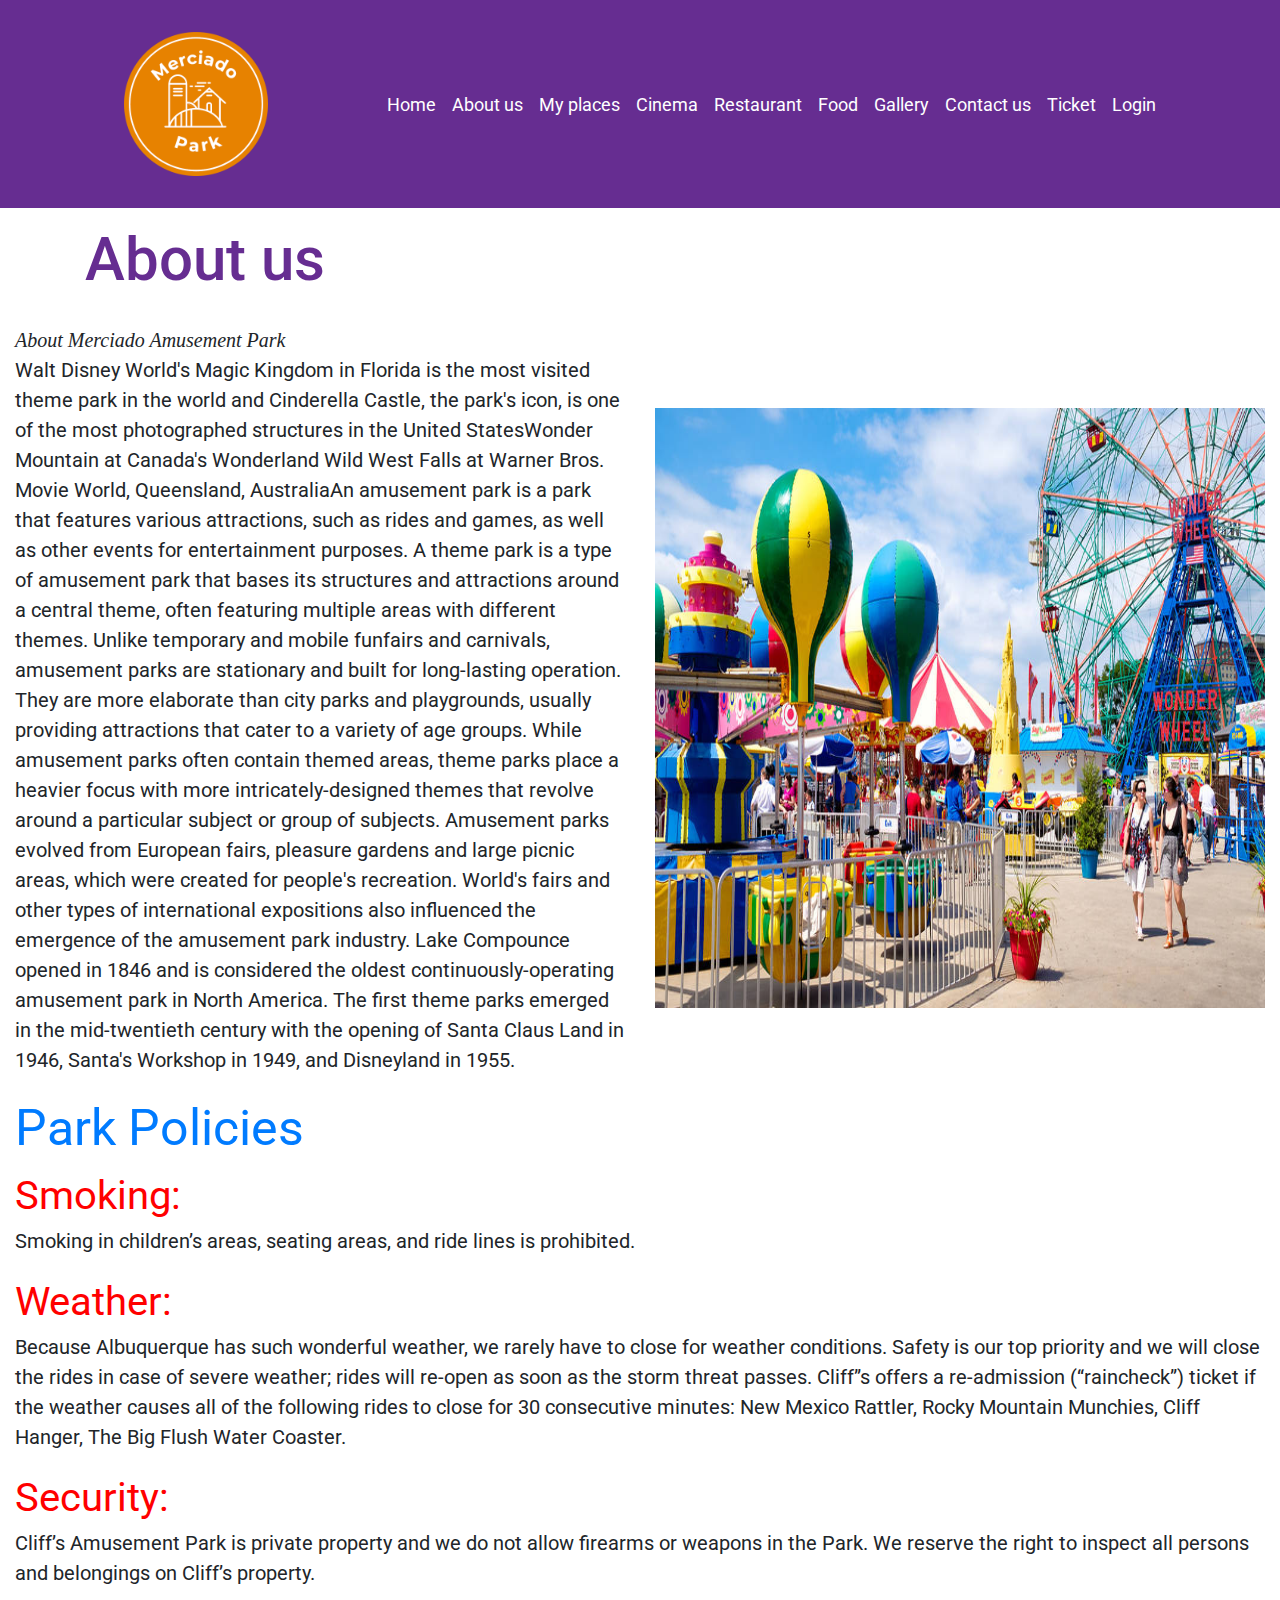
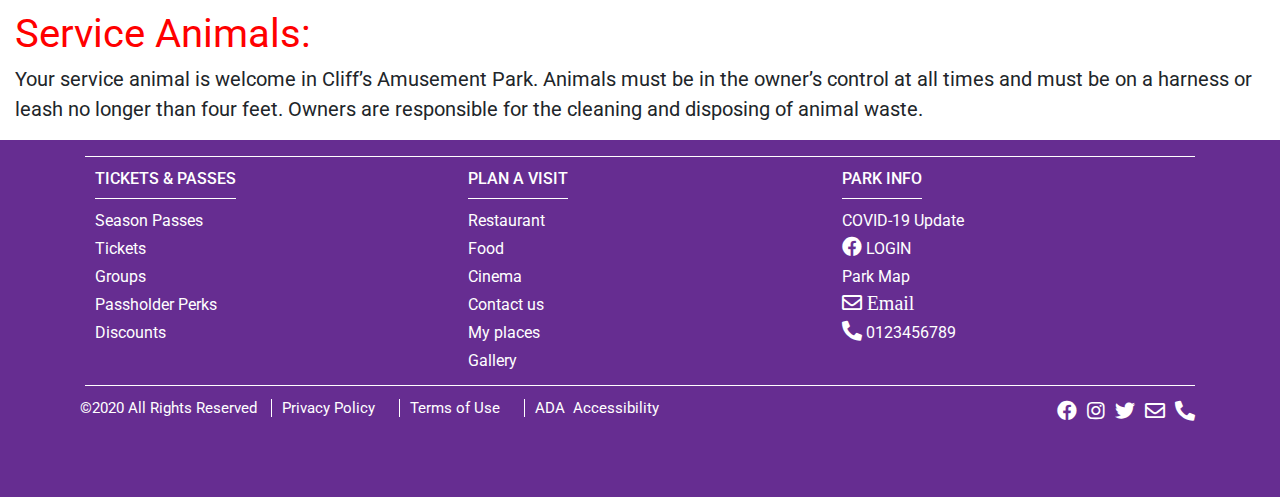
==== commit 012f6688: "load" ====
--- a/About.html
+++ b/About.html
@@ -54,22 +54,25 @@
                   <a class="nav-link" href="place.html">My places</a>
                 </li>
                 <li class="nav-item">
+                  <a class="nav-link" href="cinema.html">Cinema</a>
+                </li>
+                <li class="nav-item">
+                  <a class="nav-link" href="restaurant.html">Restaurant</a>
+                </li>
+                <li class="nav-item">
+                  <a class="nav-link" href="./food.html">Food</a>
+                </li>
+                <li class="nav-item">
                   <a class="nav-link" href="gallery.html">Gallery</a>
                 </li>
                 <li class="nav-item">
-                  <a class="nav-link" href="cinema.html">Cinema</a>
-                </li>
-                <li class="nav-item">
-                  <a class="nav-link" href="restaurant.html">Restaurant</a>
-                </li>
-                <li class="nav-item">
-                  <a class="nav-link" href="./food.html">Food</a>
-                </li>
-                <li class="nav-item">
                   <a class="nav-link" href="./contact.html">Contact us</a>
                 </li>
                 <li class="nav-item">
                   <a class="nav-link" href="./ticket.html">Ticket</a>
+                </li>
+                <li class="nav-item">
+                  <a class="nav-link" href="./login.html">Login</a>
                 </li>
               </ul>
             </div>
--- a/style/main.css
+++ b/style/main.css
@@ -265,10 +265,13 @@
   margin: 10px;
   text-align: center;
 }
+.place div > h1 {
+  color: var(--color-orange);
+}
 .place .place-item {
   width: 100%;
 }
-.place .place-item > img {
+.place .place-item a > img {
   width: 100%;
   height: 300px;
 }
